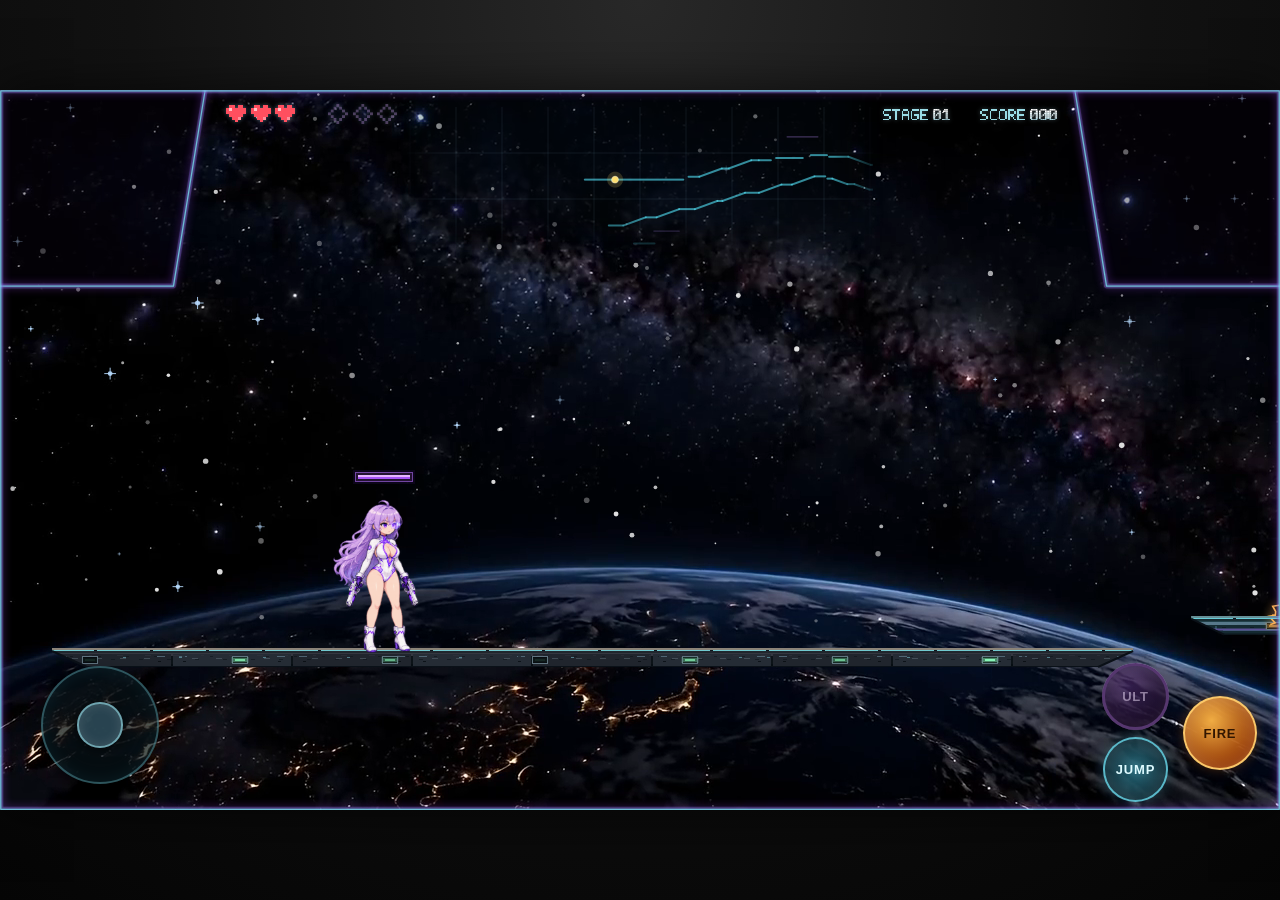
==== index.html @ 7c35099b "작업" ====
<!doctype html>
<html lang="ko">
  <head>
    <meta charset="UTF-8" />
    <meta name="viewport" content="width=device-width, initial-scale=1.0, maximum-scale=1.0, user-scalable=no" />
    <meta name="theme-color" content="#050505" />
    <title>NOVA — Run &amp; Gun Prototype</title>
    <link rel="manifest" href="./manifest.webmanifest?v=20261027-1" />
    <link rel="preload" href="./assets/sound/gun.mp3" as="fetch" crossorigin="anonymous" />
    <link rel="preload" href="./assets/sound/gun_impact.mp3?v=20261019-1" as="fetch" crossorigin="anonymous" />
    <link rel="preload" href="./assets/sound/gun_hit.mp3?v=20261019-1" as="fetch" crossorigin="anonymous" />
    <link rel="preload" href="./assets/sound/heart.mp3" as="fetch" crossorigin="anonymous" />
    <link rel="preload" href="./assets/sound/metal_01.mp3?v=20261021-1" as="fetch" crossorigin="anonymous" />
    <link rel="preload" href="./assets/sound/metal_02.mp3?v=20261021-1" as="fetch" crossorigin="anonymous" />
    <link rel="preload" href="./assets/sound/metal_03.mp3?v=20261021-1" as="fetch" crossorigin="anonymous" />
    <link rel="preload" href="./assets/sound/laser.mp3?v=20260922-2" as="fetch" crossorigin="anonymous" />
    <link rel="preload" href="./assets/sound/monster_die_01.mp3" as="fetch" crossorigin="anonymous" />
    <link rel="preload" href="./assets/sound/monster_die_03.mp3" as="fetch" crossorigin="anonymous" />
    <link rel="preload" href="./assets/sound/monster_die_01_01.mp3" as="fetch" crossorigin="anonymous" />
    <link rel="preload" href="./assets/sound/turret_die_01.mp3" as="fetch" crossorigin="anonymous" />
    <link rel="preload" href="./assets/sound/monster_fire_02.mp3?v=20260923-1" as="fetch" crossorigin="anonymous" />
    <link rel="preload" href="./assets/sound/resurrection.mp3" as="fetch" crossorigin="anonymous" />
    <link rel="preload" href="./assets/sound/shield.mp3" as="fetch" crossorigin="anonymous" />
    <link rel="preload" href="./assets/sound/voice_female_start.mp3" as="fetch" crossorigin="anonymous" />
    <link rel="preload" href="./assets/sound/voice_female_run.mp3" as="fetch" crossorigin="anonymous" />
    <link rel="preload" href="./assets/sound/voice_female_attack_01.mp3" as="fetch" crossorigin="anonymous" />
    <link rel="preload" href="./assets/sound/voice_female_attack_02.mp3" as="fetch" crossorigin="anonymous" />
    <link rel="preload" href="./assets/sound/voice_female_attack_03.mp3" as="fetch" crossorigin="anonymous" />
    <link rel="preload" href="./assets/sound/voice_female_attack_04.mp3" as="fetch" crossorigin="anonymous" />
    <link rel="preload" href="./assets/sound/voice_female_attack_05.mp3" as="fetch" crossorigin="anonymous" />
    <link rel="preload" href="./assets/sound/voice_female_die_01.mp3" as="fetch" crossorigin="anonymous" />
    <link rel="preload" href="./assets/sound/voice_female_die_02.mp3" as="fetch" crossorigin="anonymous" />
    <link rel="preload" href="./assets/sound/voice_female_end.mp3" as="fetch" crossorigin="anonymous" />
    <link rel="preload" href="./assets/sound/voice_female_finishing_01.mp3" as="fetch" crossorigin="anonymous" />
    <link rel="preload" href="./assets/sound/voice_female_finishing_02.mp3" as="fetch" crossorigin="anonymous" />
    <link rel="preload" href="./assets/sound/voice_female_resurrection.mp3" as="fetch" crossorigin="anonymous" />
    <link rel="preload" href="./assets/sound/voice_monster_02.mp3?v=20261021-1" as="fetch" crossorigin="anonymous" />
    <link rel="preload" href="./assets/sound/voice_monster_03.mp3?v=20261021-1" as="fetch" crossorigin="anonymous" />
    <link rel="preload" href="./assets/sound/voice_turret_01.mp3?v=20261021-1" as="fetch" crossorigin="anonymous" />
    <link rel="preload" href="./assets/sound/voice_boss.mp3?v=20261107-1" as="fetch" crossorigin="anonymous" />
    <link rel="preload" href="./assets/music/stage_01.mp3?v=20260924-1" as="audio" />
    <link rel="stylesheet" href="./styles.css?v=20261107-1" />
  </head>
  <body>
    <main class="game-shell" aria-label="NOVA 게임 프로토타입">
      <section class="game-loading" data-game-loading aria-label="모든 게임 리소스 로딩 중">
        <div class="game-loading-grid" aria-hidden="true"></div>
        <div class="game-loading-panel">
          <div
            class="game-loading-track"
            data-game-loading-progress
            role="progressbar"
            aria-label="이미지 영상 음원 로딩 진행률"
            aria-valuemin="0"
            aria-valuemax="100"
            aria-valuenow="0"
          >
            <span class="game-loading-fill"></span>
          </div>
        </div>
      </section>
      <canvas id="game" width="720" height="1280" aria-label="게임 화면"></canvas>

      <section class="test-controls" data-test-controls hidden aria-label="테스트 모드 도구">
        <button
          type="button"
          class="test-jump-path-button"
          data-test-jump-path
          aria-label="가로형 점프길 바로 보기"
        >
          JUMP
        </button>
        <button
          type="button"
          class="test-resolution-button"
          data-test-resolution
          aria-label="현재 해상도 720 곱하기 1280, 해상도 전환"
        >
          RES 720
        </button>
        <button
          type="button"
          class="test-orientation-button"
          data-test-orientation
          aria-label="현재 세로 화면, 가로 화면으로 전환"
        >
          VIEW 세로
        </button>
        <button
          type="button"
          class="test-map-button"
          data-test-map
          aria-label="전체 지도 표시 꺼짐"
          aria-pressed="false"
        >
          MAP
        </button>
        <button
          type="button"
          class="test-portal-button"
          data-test-portal
          aria-label="포털 입구 바로 보기"
        >
          PORTAL
        </button>
        <button
          type="button"
          class="test-boss-button"
          data-test-boss
          aria-label="보스 바로 보기"
        >
          BOSS
        </button>
        <button type="button" class="test-boss-attack-button beam"
          data-test-boss-attack="beam" aria-label="보스 직선 레이저 공격 실행" hidden>B·BEAM</button>
        <button type="button" class="test-boss-attack-button fan"
          data-test-boss-attack="fan" aria-label="보스 3방향 구형 레이저 공격 실행" hidden>B·ORB</button>
        <button type="button" class="test-boss-attack-button dash"
          data-test-boss-attack="dash" aria-label="보스 돌진 공격 실행" hidden>B·DASH</button>
        <button type="button" class="test-boss-attack-button jump-slam"
          data-test-boss-attack="jump-slam" aria-label="보스 점프 강타 공격 실행" hidden>B·JUMP</button>
        <button
          type="button"
          class="test-loading-button"
          data-test-loading
          aria-label="로딩 화면 미리보기"
        >
          LOADING
        </button>
        <button
          type="button"
          class="test-music-button"
          data-test-music
          aria-label="배경음악 재생 중, 누르면 일시정지"
          aria-pressed="false"
        >
          BGM Ⅱ
        </button>
        <button
          type="button"
          class="test-invincibility-button"
          data-test-invincibility
          aria-label="무적 모드 꺼짐"
          aria-pressed="false"
        >
          GOD
        </button>
        <button
          type="button"
          class="test-ultimate-button"
          data-test-ultimate
          aria-label="필살기 즉시 발동"
        >
          ULT NOW
        </button>
        <button
          type="button"
          class="test-area-button player-area"
          data-test-player-area
          aria-label="주인공 영역 표시 꺼짐"
          aria-pressed="false"
        >
          P AREA
        </button>
        <button
          type="button"
          class="test-area-button monster-area"
          data-test-monster-area
          aria-label="몬스터·포탑 영역 표시 꺼짐"
          aria-pressed="false"
        >
          M AREA
        </button>
        <button
          type="button"
          class="test-monster-spawn-button monster1"
          data-test-spawn-monster1
          aria-label="몹1 한 마리 생성"
        >
          M1
        </button>
        <button
          type="button"
          class="test-monster-spawn-button monster2"
          data-test-spawn-monster2
          aria-label="몹2 한 마리 생성"
        >
          M2
        </button>
        <button
          type="button"
          class="test-monster-spawn-button monster3"
          data-test-spawn-monster3
          aria-label="몹3 한 마리 생성"
        >
          M3
        </button>
        <button
          type="button"
          class="test-monster-spawn-button monster4"
          data-test-spawn-monster4
          aria-label="몹4 한 마리 생성"
        >
          M4
        </button>
        <button
          type="button"
          class="test-monster-spawn-button monster5"
          data-test-spawn-monster5
          aria-label="몹5 한 마리 생성"
        >
          M5
        </button>
        <button
          type="button"
          class="test-monster-spawn-button turret"
          data-test-spawn-turret
          aria-label="포탑 한 기 생성"
        >
          T
        </button>
      </section>

      <section class="touch-controls" aria-label="터치 조작 버튼">
        <div class="move-controls" data-movement-zone>
          <button
            type="button"
            class="movement-joystick"
            data-movement-joystick
            aria-label="이동, 위쪽 사격 조준, 앉기 조이스틱"
          >
            <span class="joystick-knob" aria-hidden="true"></span>
          </button>
        </div>
        <div class="action-controls">
          <button class="control-button action fire" data-control="fire" aria-label="사격">FIRE</button>
          <button
            type="button"
            class="control-button action ultimate"
            data-control="ultimate"
            data-ultimate-control
            data-charges="0"
            aria-label="필살기, 충전 0개"
            aria-disabled="true"
          >ULT</button>
          <button
            type="button"
            class="control-button action jump"
            data-control="jump"
            aria-label="점프"
          >JUMP</button>
        </div>
      </section>
    </main>

    <script src="./js/config.js?v=20261109-7"></script>
    <script src="./js/assets.js?v=20261109-1"></script>
    <script src="./js/state.js?v=20261107-1"></script>
    <script src="./js/world.js?v=20261109-6"></script>
    <script src="./js/combat.js?v=20261107-3"></script>
    <script src="./js/player.js?v=20261106-1"></script>
    <script src="./js/enemies.js?v=20261109-6"></script>
    <script src="./js/renderer.js?v=20261109-3"></script>
    <script src="./js/input.js?v=20261107-1"></script>
    <script src="./js/main.js?v=20261107-1"></script>
  </body>
</html>
---- styles.css ----
:root {
  color-scheme: dark;
  font-family: Impact, Haettenschweiler, "Arial Narrow Bold", sans-serif;
  background: #111;
  touch-action: none;
  user-select: none;
  -webkit-user-select: none;
}

* {
  box-sizing: border-box;
  user-select: none;
  -webkit-user-select: none;
  -webkit-user-drag: none;
  -webkit-touch-callout: none;
}

html,
body {
  width: 100%;
  height: 100dvh;
  margin: 0;
  overflow: hidden;
  background:
    radial-gradient(circle at 50% 0%, #282828 0%, #111 46%, #050505 100%);
}

body {
  display: grid;
  place-items: center;
}

button {
  font: inherit;
}

.game-shell {
  --game-safe-bottom: env(safe-area-inset-bottom, 0px);

  position: relative;
  width: min(100vw, calc(100dvh * 9 / 16));
  height: min(100dvh, calc(100vw * 16 / 9));
  overflow: hidden;
  background: #000;
  box-shadow: 0 0 48px rgb(0 0 0 / 65%);
}

@media (orientation: landscape) {
  .game-shell {
    width: min(100vw, calc(100dvh * 16 / 9));
    height: min(100dvh, calc(100vw * 9 / 16));
  }
}

.game-shell.mobile-landscape {
  position: fixed;
  top: 50%;
  left: 50%;
  width: min(100vw, calc(100dvh * 16 / 9));
  height: min(100dvh, calc(100vw * 9 / 16));
  transform: translate(-50%, -50%);
}

.game-shell.mobile-landscape.mobile-landscape-portrait {
  --game-safe-bottom: env(safe-area-inset-left, 0px);

  width: var(--mobile-game-width, min(100dvh, calc(100vw * 16 / 9)));
  height: var(--mobile-game-height, min(100vw, calc(100dvh * 9 / 16)));
  transform: translate(-50%, -50%) rotate(90deg);
  transform-origin: center;
}

.game-shell[data-test-layout="portrait"] {
  width: min(100vw, calc(100dvh * 9 / 16));
  height: min(100dvh, calc(100vw * 16 / 9));
}

.game-shell[data-test-layout="landscape"] {
  width: min(100vw, calc(100dvh * 16 / 9));
  height: min(100dvh, calc(100vw * 9 / 16));
}

.game-loading {
  position: absolute;
  z-index: 12;
  inset: 0;
  display: grid;
  place-items: center;
  overflow: hidden;
  color: #eaffff;
  background:
    radial-gradient(circle at 50% 48%, rgb(116 26 163 / 38%) 0%, transparent 42%),
    linear-gradient(180deg, #090213 0%, #02050c 52%, #05010c 100%);
  opacity: 1;
  visibility: visible;
  pointer-events: auto;
  transition: opacity 240ms ease, visibility 0s linear 240ms;
}

.game-loading::before {
  position: absolute;
  inset: 0;
  z-index: 2;
  background:
    repeating-linear-gradient(
      180deg,
      rgb(150 247 255 / 5%) 0,
      rgb(150 247 255 / 5%) 1px,
      transparent 1px,
      transparent 4px
    );
  content: "";
  pointer-events: none;
}

.game-loading::after {
  position: absolute;
  z-index: 1;
  top: -20%;
  right: 0;
  left: 0;
  height: 16%;
  background: linear-gradient(180deg, transparent, rgb(94 240 255 / 8%), transparent);
  content: "";
  pointer-events: none;
  animation: game-loading-scan 3.2s steps(18, end) infinite;
}

.game-loading.complete {
  opacity: 0;
  visibility: hidden;
  pointer-events: none;
}

.game-loading-grid {
  position: absolute;
  inset: 0;
  z-index: 0;
  background-image:
    linear-gradient(rgb(102 229 255 / 6%) 1px, transparent 1px),
    linear-gradient(90deg, rgb(102 229 255 / 6%) 1px, transparent 1px),
    linear-gradient(rgb(219 78 255 / 4%) 2px, transparent 2px),
    linear-gradient(90deg, rgb(219 78 255 / 4%) 2px, transparent 2px);
  background-position: center;
  background-size: 24px 24px, 24px 24px, 96px 96px, 96px 96px;
  mask-image: radial-gradient(circle at center, #000 8%, transparent 78%);
}

.game-loading-panel {
  position: relative;
  z-index: 3;
  width: min(72%, 480px);
  min-width: 220px;
}

.game-loading-track {
  --loading-progress: 0%;

  position: relative;
  height: clamp(18px, 3.8vw, 24px);
  overflow: hidden;
  border: 2px solid #66eaf7;
  background:
    repeating-linear-gradient(90deg, #060915 0 13px, #0d1020 13px 16px);
  box-shadow:
    0 0 10px rgb(77 234 255 / 38%),
    inset 0 0 10px #000;
}

.game-loading-track::after {
  position: absolute;
  inset: 3px;
  z-index: 2;
  border: 1px solid rgb(255 255 255 / 12%);
  content: "";
  pointer-events: none;
}

.game-loading-fill {
  position: relative;
  display: block;
  width: var(--loading-progress);
  height: 100%;
  background:
    repeating-linear-gradient(
      90deg,
      #bd43f2 0 11px,
      #e56bff 11px 13px,
      transparent 13px 16px
    ),
    linear-gradient(90deg, #7a20b8 0%, #dc52ff 58%, #6ff5ff 100%);
  box-shadow:
    0 0 14px #ce4fff,
    0 0 22px rgb(74 235 255 / 55%),
    inset 0 0 5px #fff;
  transition: width 120ms steps(10, end);
}

.game-loading-fill::after {
  position: absolute;
  top: 0;
  right: 0;
  width: 7px;
  height: 100%;
  background: #efffff;
  box-shadow: 0 0 9px #fff, 0 0 16px #7af6ff;
  content: "";
}

@keyframes game-loading-scan {
  from { transform: translateY(0); }
  to { transform: translateY(750%); }
}

@media (prefers-reduced-motion: reduce) {
  .game-loading::after {
    animation: none;
  }
}

#game {
  display: block;
  width: 100%;
  height: 100%;
  background: #000;
  image-rendering: auto;
}

.test-controls {
  position: absolute;
  z-index: 4;
  bottom: max(8px, var(--game-safe-bottom));
  left: 50%;
  display: flex;
  flex-wrap: wrap;
  width: max-content;
  max-width: 92%;
  align-items: center;
  justify-content: center;
  gap: 6px;
  transform: translateX(-50%);
  pointer-events: none;
}

.test-controls[hidden] {
  display: none;
}

.test-jump-path-button,
.test-resolution-button,
.test-orientation-button,
.test-map-button,
.test-portal-button,
.test-boss-button,
.test-boss-attack-button,
.test-loading-button,
.test-music-button,
.test-invincibility-button,
.test-ultimate-button,
.test-area-button,
.test-monster-spawn-button {
  display: grid;
  width: auto;
  min-width: 54px;
  height: clamp(30px, 7vw, 34px);
  padding: 0 8px;
  place-items: center;
  color: #d9fbff;
  font-family: Arial, sans-serif;
  font-size: clamp(9px, 2.3vw, 11px);
  font-weight: 900;
  letter-spacing: 0.1em;
  text-shadow: 1px 1px 0 #071116;
  border: 2px solid rgb(110 231 246 / 74%);
  border-radius: 0;
  outline: none;
  background: transparent;
  box-shadow: none;
  clip-path: polygon(
    4px 0,
    calc(100% - 4px) 0,
    100% 4px,
    100% calc(100% - 4px),
    calc(100% - 4px) 100%,
    4px 100%,
    0 calc(100% - 4px),
    0 4px
  );
  pointer-events: auto;
  touch-action: manipulation;
  -webkit-tap-highlight-color: transparent;
}

.test-jump-path-button:active,
.test-resolution-button:active,
.test-orientation-button:active,
.test-map-button:active,
.test-portal-button:active,
.test-boss-button:active,
.test-boss-attack-button:active,
.test-loading-button:active,
.test-music-button:active,
.test-invincibility-button:active,
.test-ultimate-button:active,
.test-area-button:active,
.test-monster-spawn-button:active {
  transform: translate(2px, 2px);
  border-color: #9af5ff;
  background: rgb(89 225 240 / 10%);
  filter: brightness(1.28);
}

.test-resolution-button {
  min-width: 66px;
  color: #e8ddff;
  border-color: rgb(180 151 255 / 76%);
}

.test-orientation-button {
  min-width: 72px;
  color: #fff1b8;
  border-color: rgb(255 205 91 / 78%);
}

.test-map-button[aria-pressed="true"] {
  color: #fff1b8;
  border-color: rgb(255 205 91 / 88%);
  background: rgb(255 205 91 / 16%);
}

.test-portal-button {
  min-width: 66px;
  color: #f2d7ff;
  border-color: rgb(201 130 255 / 86%);
  background: rgb(131 54 188 / 14%);
}

.test-boss-button {
  min-width: 62px;
  color: #ffd5e6;
  border-color: rgb(255 88 143 / 86%);
  background: rgb(169 34 87 / 16%);
}

.test-boss-attack-button {
  min-width: 66px;
  color: #f4ddff;
  border-color: rgb(210 135 255 / 88%);
  background: rgb(115 40 170 / 18%);
}

.test-boss-attack-button[hidden] {
  display: none;
}

.test-loading-button {
  min-width: 76px;
  color: #d8faff;
  border-color: rgb(125 225 241 / 84%);
  background: rgb(63 156 177 / 14%);
}

.test-music-button {
  min-width: 60px;
  color: #b8fff3;
  border-color: rgb(92 230 204 / 78%);
}

.test-music-button[aria-pressed="true"] {
  color: #8a9298;
  border-color: rgb(115 123 129 / 54%);
  background: rgb(13 18 22 / 32%);
}

.test-invincibility-button {
  color: #737b81;
  border-color: rgb(115 123 129 / 48%);
  background: rgb(13 18 22 / 32%);
}

.test-invincibility-button[aria-pressed="true"] {
  color: #f5dcff;
  border-color: rgb(211 130 255 / 90%);
  background: rgb(168 77 227 / 22%);
}

.test-ultimate-button {
  min-width: 72px;
  color: #f2d7ff;
  border-color: rgb(210 116 255 / 88%);
  background: rgb(127 48 181 / 18%);
}

.test-area-button {
  min-width: 58px;
  padding-inline: 6px;
}

.test-area-button.player-area {
  color: #c9ffd8;
  border-color: rgb(105 255 145 / 76%);
}

.test-area-button.monster-area {
  color: #ffd5dc;
  border-color: rgb(255 104 111 / 76%);
}

.test-monster-spawn-button {
  min-width: 42px;
  padding-inline: 6px;
}

.test-monster-spawn-button.monster1 {
  color: #caff9f;
  border-color: rgb(112 238 67 / 76%);
}

.test-monster-spawn-button.monster2 {
  color: #ffb0f2;
  border-color: rgb(222 80 210 / 78%);
}

.test-monster-spawn-button.monster3 {
  color: #ffd2a1;
  border-color: rgb(255 157 84 / 78%);
}

.test-monster-spawn-button.monster4 {
  color: #ffb18f;
  border-color: rgb(255 102 67 / 82%);
}

.test-monster-spawn-button.monster5 {
  color: #a9eaff;
  border-color: rgb(69 190 255 / 84%);
}

.test-monster-spawn-button.turret {
  color: #e7c6ff;
  border-color: rgb(190 116 238 / 82%);
}

.test-area-button[aria-pressed="false"] {
  color: #737b81;
  border-color: rgb(115 123 129 / 48%);
  background: rgb(13 18 22 / 32%);
  opacity: 0.72;
}

.touch-controls {
  position: absolute;
  inset: auto 0 0;
  display: flex;
  align-items: flex-end;
  justify-content: space-between;
  padding: 0 1.8% max(8px, var(--game-safe-bottom));
  pointer-events: none;
  touch-action: none;
}

.move-controls {
  display: grid;
  width: clamp(124px, 31vw, 154px);
  height: clamp(124px, 31vw, 154px);
  place-items: center;
  pointer-events: auto;
  touch-action: none;
}

.action-controls {
  display: grid;
  width: clamp(116px, 31.5vw, 154px);
  height: clamp(106px, 28vw, 138px);
  grid-template-columns: 1fr auto;
  grid-template-rows: 1fr 1fr;
  column-gap: clamp(7px, 2vw, 14px);
  row-gap: clamp(4px, 1.2vw, 8px);
  align-items: center;
}

.movement-joystick {
  position: relative;
  width: clamp(92px, 24vw, 118px);
  height: clamp(92px, 24vw, 118px);
  padding: 0;
  border: 2px solid rgb(123 221 235 / 34%);
  border-radius: 50%;
  outline: none;
  background: rgb(7 18 24 / 72%);
  box-shadow:
    inset 0 0 18px rgb(76 220 239 / 8%),
    0 6px 18px rgb(0 0 0 / 32%);
  pointer-events: none;
  touch-action: none;
  -webkit-tap-highlight-color: transparent;
}

.joystick-knob {
  position: absolute;
  z-index: 2;
  top: 30%;
  left: 30%;
  width: 40%;
  height: 40%;
  border: 2px solid rgb(166 241 249 / 56%);
  border-radius: 50%;
  background: rgb(43 72 84 / 94%);
  box-shadow:
    inset 0 0 12px rgb(255 255 255 / 12%),
    0 3px 12px rgb(0 0 0 / 55%);
  transition: transform 120ms ease-out;
  pointer-events: none;
  will-change: transform;
}

.movement-joystick.active {
  border-color: rgb(126 236 248 / 62%);
  filter: brightness(1.12);
}

.movement-joystick.active .joystick-knob {
  transition: none;
}

.control-button {
  display: grid;
  width: clamp(54px, 15vw, 78px);
  height: clamp(54px, 15vw, 78px);
  padding: 0;
  place-items: center;
  color: rgb(255 255 255 / 78%);
  border: 2px solid rgb(255 255 255 / 24%);
  border-radius: 50%;
  outline: none;
  background: rgb(15 15 15 / 68%);
  box-shadow: inset 0 0 20px rgb(255 255 255 / 6%);
  pointer-events: auto;
  touch-action: none;
  -webkit-tap-highlight-color: transparent;
}

.control-button.action {
  width: clamp(54px, 15vw, 74px);
  height: clamp(54px, 15vw, 74px);
  font-family: Arial, sans-serif;
  font-size: clamp(9px, 2.5vw, 13px);
  font-weight: 900;
  letter-spacing: 0.06em;
}

.control-button.fire {
  grid-column: 2;
  grid-row: 1 / 3;
  align-self: center;
  justify-self: end;
  color: #321600;
  border-color: rgb(255 207 111 / 94%);
  background:
    radial-gradient(circle at 38% 32%, rgb(255 183 70 / 94%), rgb(162 62 4 / 92%) 72%);
  box-shadow:
    inset 0 0 16px rgb(255 247 209 / 22%),
    0 0 12px rgb(255 130 24 / 26%);
}

.control-button.ultimate {
  --ultimate-progress: 0%;
  grid-column: 1;
  grid-row: 1;
  align-self: end;
  justify-self: start;
  position: relative;
  isolation: isolate;
  width: clamp(48px, 13vw, 65px);
  height: clamp(48px, 13vw, 65px);
  color: rgb(226 210 237 / 56%);
  border-color: transparent;
  background:
    radial-gradient(circle at 38% 32%, rgb(105 57 137 / 48%), rgb(31 15 43 / 84%) 72%);
  box-shadow:
    inset 0 0 14px rgb(235 209 255 / 8%),
    0 0 0 rgb(211 130 255 / 0%);
}

.control-button.ultimate::before {
  content: "";
  position: absolute;
  inset: -3px;
  border-radius: 50%;
  padding: 3px;
  background: conic-gradient(
    from -90deg,
    #fff4ff 0%,
    #c9a7ff var(--ultimate-progress),
    #56376f var(--ultimate-progress),
    #56376f 100%
  );
  filter:
    drop-shadow(0 0 2px rgb(245 193 255 / 82%))
    drop-shadow(0 0 6px rgb(185 49 255 / 68%));
  pointer-events: none;
  -webkit-mask:
    linear-gradient(#000 0 0) content-box,
    linear-gradient(#000 0 0);
  -webkit-mask-composite: xor;
  mask:
    linear-gradient(#000 0 0) content-box,
    linear-gradient(#000 0 0);
  mask-composite: exclude;
}

.control-button.ultimate.ready {
  color: #f5dcff;
  border-color: transparent;
  background:
    radial-gradient(circle, rgb(168 77 227 / 72%), rgb(55 19 78 / 86%) 72%);
  box-shadow:
    inset 0 0 20px rgb(242 211 255 / 20%),
    0 0 22px rgb(190 88 255 / 52%);
}

.control-button.ultimate.ready::before {
  background: conic-gradient(
    from -90deg,
    #fffaff 0%,
    #e7b6ff 34%,
    #c9a7ff 70%,
    #fff4ff 100%
  );
  filter:
    drop-shadow(0 0 4px rgb(246 211 255 / 100%))
    drop-shadow(0 0 10px rgb(202 91 255 / 92%));
}

.control-button.jump {
  grid-column: 1;
  grid-row: 2;
  align-self: start;
  justify-self: start;
  width: clamp(48px, 13vw, 65px);
  height: clamp(48px, 13vw, 65px);
  color: #dffbff;
  border-color: rgb(112 224 243 / 78%);
  background:
    radial-gradient(circle, rgb(61 167 190 / 62%), rgb(12 43 54 / 84%) 72%);
  box-shadow:
    inset 0 0 18px rgb(199 250 255 / 16%),
    0 0 14px rgb(64 207 232 / 22%);
}

.control-button.active,
.control-button:active {
  transform: scale(0.92);
  filter: brightness(1.35);
}
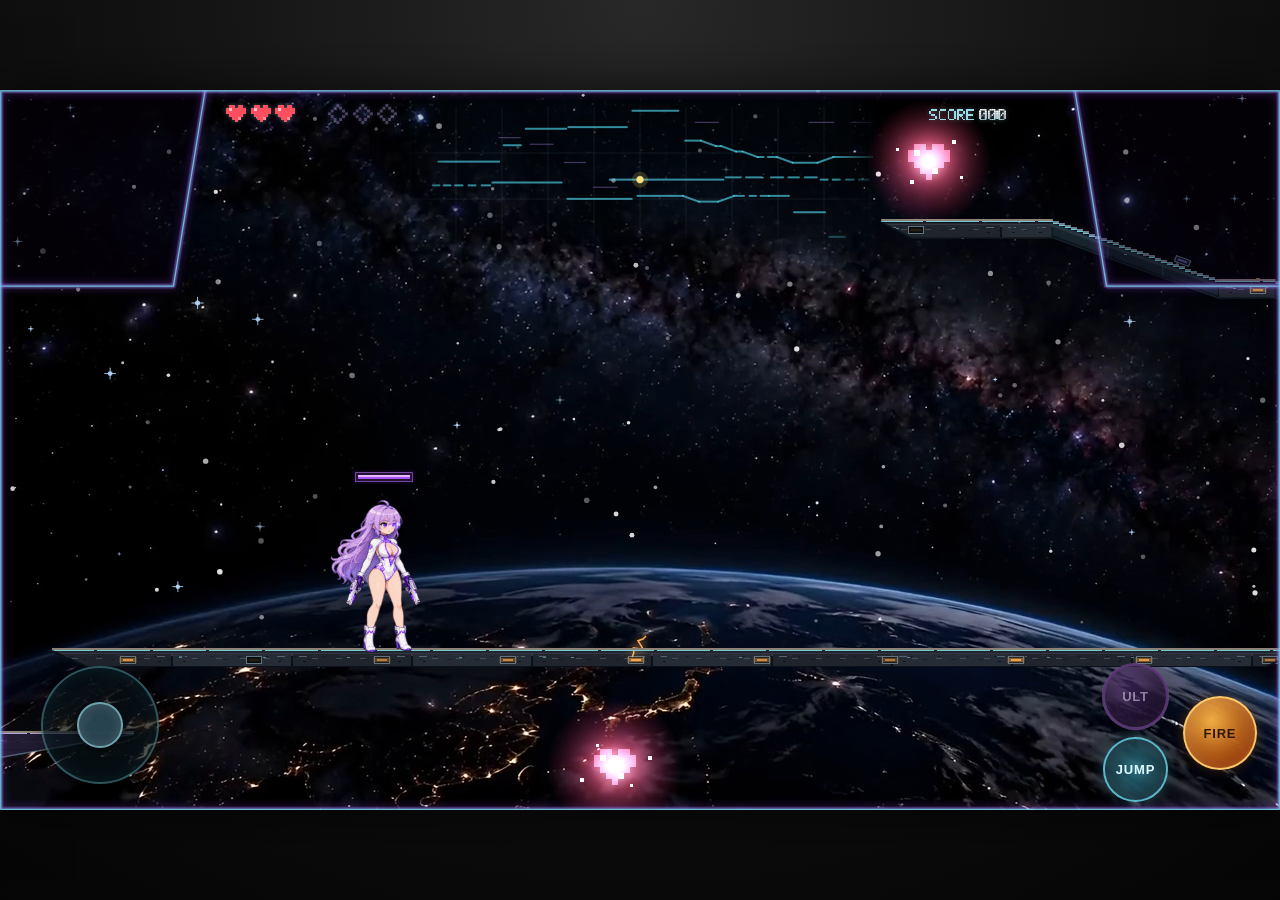
==== commit c70eb8a0: "작업" ====
--- a/index.html
+++ b/index.html
@@ -38,8 +38,9 @@
     <link rel="preload" href="./assets/sound/voice_monster_03.mp3?v=20261021-1" as="fetch" crossorigin="anonymous" />
     <link rel="preload" href="./assets/sound/voice_turret_01.mp3?v=20261021-1" as="fetch" crossorigin="anonymous" />
     <link rel="preload" href="./assets/sound/voice_boss.mp3?v=20261107-1" as="fetch" crossorigin="anonymous" />
-    <link rel="preload" href="./assets/music/stage_01.mp3?v=20260924-1" as="audio" />
-    <link rel="stylesheet" href="./styles.css?v=20261107-1" />
+    <link rel="preload" href="./assets/music/stage.mp3?v=20261109-1" as="audio" />
+    <link rel="preload" href="./assets/music/boss.mp3?v=20261109-1" as="audio" />
+    <link rel="stylesheet" href="./styles.css?v=20261109-1" />
   </head>
   <body>
     <main class="game-shell" aria-label="NOVA 게임 프로토타입">
@@ -115,10 +116,12 @@
           data-test-boss-attack="beam" aria-label="보스 직선 레이저 공격 실행" hidden>B·BEAM</button>
         <button type="button" class="test-boss-attack-button fan"
           data-test-boss-attack="fan" aria-label="보스 3방향 구형 레이저 공격 실행" hidden>B·ORB</button>
-        <button type="button" class="test-boss-attack-button dash"
-          data-test-boss-attack="dash" aria-label="보스 돌진 공격 실행" hidden>B·DASH</button>
+        <button type="button" class="test-boss-attack-button swipe"
+          data-test-boss-attack="swipe" aria-label="보스 손 휘두르기 공격 실행" hidden>B·SWIPE</button>
         <button type="button" class="test-boss-attack-button jump-slam"
           data-test-boss-attack="jump-slam" aria-label="보스 점프 강타 공격 실행" hidden>B·JUMP</button>
+        <button type="button" class="test-boss-death-button"
+          data-test-boss-death aria-label="보스 즉시 사망 효과 실행" hidden>B·KILL</button>
         <button
           type="button"
           class="test-loading-button"
@@ -253,15 +256,15 @@
       </section>
     </main>
 
-    <script src="./js/config.js?v=20261109-7"></script>
-    <script src="./js/assets.js?v=20261109-1"></script>
+    <script src="./js/config.js?v=20261109-12"></script>
+    <script src="./js/assets.js?v=20261109-4"></script>
     <script src="./js/state.js?v=20261107-1"></script>
-    <script src="./js/world.js?v=20261109-6"></script>
-    <script src="./js/combat.js?v=20261107-3"></script>
+    <script src="./js/world.js?v=20261109-12"></script>
+    <script src="./js/combat.js?v=20261109-4"></script>
     <script src="./js/player.js?v=20261106-1"></script>
-    <script src="./js/enemies.js?v=20261109-6"></script>
-    <script src="./js/renderer.js?v=20261109-3"></script>
-    <script src="./js/input.js?v=20261107-1"></script>
+    <script src="./js/enemies.js?v=20261109-10"></script>
+    <script src="./js/renderer.js?v=20261109-9"></script>
+    <script src="./js/input.js?v=20261109-1"></script>
     <script src="./js/main.js?v=20261107-1"></script>
   </body>
 </html>
--- a/styles.css
+++ b/styles.css
@@ -253,6 +253,7 @@
 .test-portal-button,
 .test-boss-button,
 .test-boss-attack-button,
+.test-boss-death-button,
 .test-loading-button,
 .test-music-button,
 .test-invincibility-button,
@@ -298,6 +299,7 @@
 .test-portal-button:active,
 .test-boss-button:active,
 .test-boss-attack-button:active,
+.test-boss-death-button:active,
 .test-loading-button:active,
 .test-music-button:active,
 .test-invincibility-button:active,
@@ -349,7 +351,15 @@
   background: rgb(115 40 170 / 18%);
 }
 
-.test-boss-attack-button[hidden] {
+.test-boss-death-button {
+  min-width: 66px;
+  color: #ffd8d8;
+  border-color: rgb(255 76 92 / 92%);
+  background: rgb(173 24 49 / 22%);
+}
+
+.test-boss-attack-button[hidden],
+.test-boss-death-button[hidden] {
   display: none;
 }
 
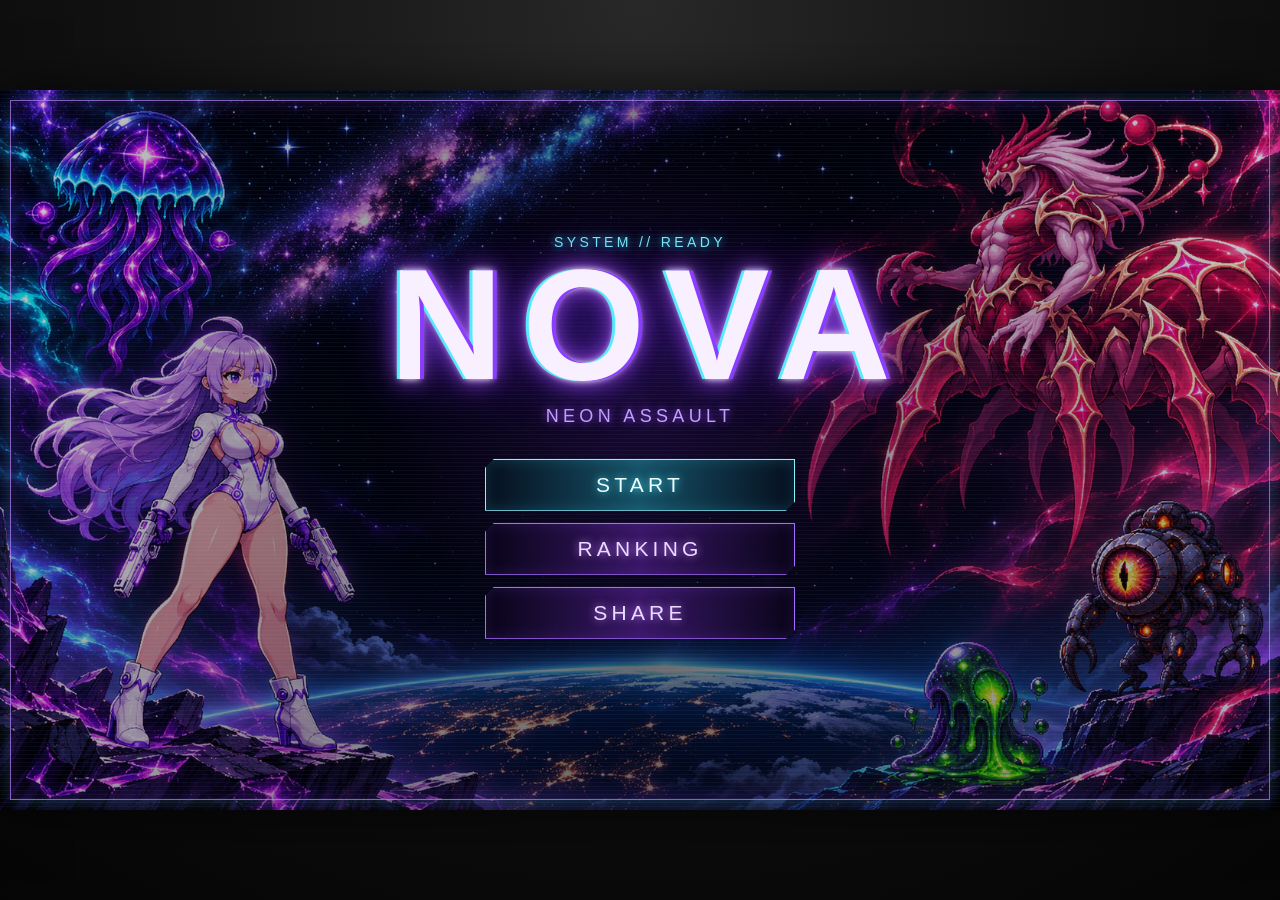
==== commit 15ae1f7f: "작업" ====
--- a/index.html
+++ b/index.html
@@ -40,7 +40,8 @@
     <link rel="preload" href="./assets/sound/voice_boss.mp3?v=20261107-1" as="fetch" crossorigin="anonymous" />
     <link rel="preload" href="./assets/music/stage.mp3?v=20261109-1" as="audio" />
     <link rel="preload" href="./assets/music/boss.mp3?v=20261109-1" as="audio" />
-    <link rel="stylesheet" href="./styles.css?v=20261109-1" />
+    <link rel="preload" href="./assets/images/ui/nova-title-screen-v1.webp?v=20261113-1" as="image" />
+    <link rel="stylesheet" href="./styles.css?v=20261113-2" />
   </head>
   <body>
     <main class="game-shell" aria-label="NOVA 게임 프로토타입">
@@ -62,6 +63,31 @@
       </section>
       <canvas id="game" width="720" height="1280" aria-label="게임 화면"></canvas>
 
+      <section class="start-screen" data-start-screen aria-label="NOVA 메인 화면">
+        <div class="start-screen-grid" aria-hidden="true"></div>
+        <section class="start-screen-main" data-start-main aria-labelledby="start-screen-title">
+          <p class="start-screen-signal">SYSTEM // READY</p>
+          <h1 id="start-screen-title" class="start-screen-title">NOVA</h1>
+          <p class="start-screen-subtitle">NEON ASSAULT</p>
+          <div class="start-screen-actions" aria-label="메인 메뉴">
+            <button class="start-screen-button primary" data-start-game type="button">START</button>
+            <button class="start-screen-button" data-start-ranking type="button">RANKING</button>
+            <button class="start-screen-button" data-start-share type="button">SHARE</button>
+          </div>
+          <p class="start-screen-status" data-start-share-status aria-live="polite"></p>
+        </section>
+        <section
+          class="start-ranking-view"
+          data-start-ranking-view
+          aria-label="Top 100 ranking"
+          hidden
+        >
+          <h2 class="start-ranking-title">TOP 100</h2>
+          <ol class="leaderboard-list start-ranking-list" data-start-leaderboard-list></ol>
+          <button class="start-screen-button back" data-start-ranking-back type="button">BACK</button>
+        </section>
+      </section>
+
       <section class="test-controls" data-test-controls hidden aria-label="테스트 모드 도구">
         <button
           type="button"
@@ -216,12 +242,74 @@
         </button>
         <button
           type="button"
+          class="test-monster-spawn-button monster6"
+          data-test-spawn-monster6
+          aria-label="몹6 한 마리 생성"
+        >
+          M6
+        </button>
+        <button
+          type="button"
+          class="test-monster-spawn-button monster7"
+          data-test-spawn-monster7
+          aria-label="몹7 한 마리 생성"
+        >
+          M7
+        </button>
+        <button
+          type="button"
+          class="test-monster-spawn-button monster8"
+          data-test-spawn-monster8
+          aria-label="몹8 한 마리 생성"
+        >
+          M8
+        </button>
+        <button
+          type="button"
           class="test-monster-spawn-button turret"
           data-test-spawn-turret
           aria-label="포탑 한 기 생성"
         >
           T
         </button>
+      </section>
+
+      <section class="game-over-panel" data-game-over-panel hidden aria-hidden="true">
+        <div class="game-over-grid" aria-hidden="true"></div>
+        <div class="game-over-layout">
+          <section class="game-over-registration" aria-labelledby="game-over-title">
+            <h1 id="game-over-title" class="game-over-title">GAME OVER</h1>
+            <p class="game-over-score-label">FINAL SCORE</p>
+            <output class="game-over-score" data-game-over-score>000000</output>
+            <form class="game-over-form" data-game-over-form>
+              <label class="game-over-name-label" for="game-over-name">ENTER NAME</label>
+              <input
+                id="game-over-name"
+                class="game-over-name-input"
+                data-game-over-name
+                name="player-name"
+                type="text"
+                inputmode="text"
+                maxlength="12"
+                autocomplete="nickname"
+                autocapitalize="characters"
+                spellcheck="false"
+                required
+              />
+              <button class="game-over-register-button" data-game-over-register type="submit">
+                REGISTER
+              </button>
+            </form>
+            <p class="game-over-result" data-game-over-result aria-live="polite"></p>
+            <button class="game-over-restart-button" data-game-over-restart type="button">
+              RESTART
+            </button>
+          </section>
+          <section class="leaderboard-panel" aria-label="Top 100 leaderboard">
+            <h2 class="leaderboard-title">TOP 100</h2>
+            <ol class="leaderboard-list" data-leaderboard-list></ol>
+          </section>
+        </div>
       </section>
 
       <section class="touch-controls" aria-label="터치 조작 버튼">
@@ -256,15 +344,17 @@
       </section>
     </main>
 
-    <script src="./js/config.js?v=20261109-12"></script>
-    <script src="./js/assets.js?v=20261109-4"></script>
+    <script src="./js/config.js?v=20261111-2"></script>
+    <script src="./js/assets.js?v=20261113-2"></script>
     <script src="./js/state.js?v=20261107-1"></script>
-    <script src="./js/world.js?v=20261109-12"></script>
-    <script src="./js/combat.js?v=20261109-4"></script>
+    <script src="./js/leaderboard.js?v=20261113-1"></script>
+    <script src="./js/menu.js?v=20261113-1"></script>
+    <script src="./js/world.js?v=20261111-2"></script>
+    <script src="./js/combat.js?v=20261111-1"></script>
     <script src="./js/player.js?v=20261106-1"></script>
-    <script src="./js/enemies.js?v=20261109-10"></script>
-    <script src="./js/renderer.js?v=20261109-9"></script>
-    <script src="./js/input.js?v=20261109-1"></script>
-    <script src="./js/main.js?v=20261107-1"></script>
+    <script src="./js/enemies.js?v=20261111-1"></script>
+    <script src="./js/renderer.js?v=20261111-2"></script>
+    <script src="./js/input.js?v=20261113-1"></script>
+    <script src="./js/main.js?v=20261113-1"></script>
   </body>
 </html>
--- a/styles.css
+++ b/styles.css
@@ -446,6 +446,21 @@
   border-color: rgb(69 190 255 / 84%);
 }
 
+.test-monster-spawn-button.monster6 {
+  color: #ffe381;
+  border-color: rgb(255 190 50 / 86%);
+}
+
+.test-monster-spawn-button.monster7 {
+  color: #9efff2;
+  border-color: rgb(36 235 220 / 86%);
+}
+
+.test-monster-spawn-button.monster8 {
+  color: #ff8795;
+  border-color: rgb(255 65 87 / 86%);
+}
+
 .test-monster-spawn-button.turret {
   color: #e7c6ff;
   border-color: rgb(190 116 238 / 82%);
@@ -456,6 +471,537 @@
   border-color: rgb(115 123 129 / 48%);
   background: rgb(13 18 22 / 32%);
   opacity: 0.72;
+}
+
+.start-screen {
+  position: absolute;
+  inset: 0;
+  z-index: 11;
+  display: grid;
+  place-items: center;
+  overflow: hidden;
+  color: #f4f0ff;
+  background:
+    radial-gradient(circle at 50% 43%, rgb(128 43 223 / 18%) 0%, transparent 34%),
+    linear-gradient(
+      90deg,
+      rgb(2 2 11 / 12%) 0%,
+      rgb(3 2 14 / 34%) 32%,
+      rgb(3 2 14 / 48%) 50%,
+      rgb(3 2 14 / 32%) 67%,
+      rgb(2 2 11 / 10%) 100%
+    ),
+    linear-gradient(180deg, rgb(1 2 10 / 8%), rgb(5 1 15 / 25%)),
+    url("./assets/images/ui/nova-title-screen-v1.webp?v=20261113-1") center / cover no-repeat;
+  font-family: Impact, Haettenschweiler, "Arial Narrow Bold", sans-serif;
+  touch-action: manipulation;
+}
+
+.start-screen[hidden] {
+  display: none;
+}
+
+.start-screen::before {
+  position: absolute;
+  inset: clamp(6px, 0.8vw, 12px);
+  border: 1px solid rgb(187 135 255 / 70%);
+  box-shadow:
+    inset 0 0 22px rgb(111 52 221 / 26%),
+    0 0 16px rgb(97 215 255 / 22%);
+  content: "";
+  pointer-events: none;
+}
+
+.start-screen::after {
+  position: absolute;
+  inset: 0;
+  background: repeating-linear-gradient(
+    180deg,
+    rgb(185 237 255 / 4%) 0,
+    rgb(185 237 255 / 4%) 1px,
+    transparent 1px,
+    transparent 4px
+  );
+  content: "";
+  pointer-events: none;
+}
+
+.start-screen-grid {
+  position: absolute;
+  inset: 43% -18% -34%;
+  background-image:
+    linear-gradient(rgb(103 229 255 / 16%) 1px, transparent 1px),
+    linear-gradient(90deg, rgb(174 105 255 / 15%) 1px, transparent 1px);
+  background-size: clamp(24px, 4vw, 52px) clamp(18px, 3vw, 38px);
+  mask-image: linear-gradient(transparent, #000 24%, #000 82%, transparent);
+  transform: perspective(330px) rotateX(57deg) scale(1.35);
+  transform-origin: center bottom;
+  pointer-events: none;
+}
+
+.start-screen-main,
+.start-ranking-view {
+  position: relative;
+  z-index: 1;
+}
+
+.start-screen-main {
+  display: flex;
+  width: min(70%, 510px);
+  flex-direction: column;
+  align-items: center;
+  text-align: center;
+}
+
+.start-screen-main[hidden],
+.start-ranking-view[hidden] {
+  display: none;
+}
+
+.start-screen-signal,
+.start-screen-subtitle,
+.start-screen-status {
+  margin: 0;
+  letter-spacing: 0.24em;
+}
+
+.start-screen-signal {
+  color: #78efff;
+  font-size: clamp(8px, 1.15vw, 14px);
+  text-shadow: 0 0 8px #32dfff;
+}
+
+.start-screen-title {
+  margin: clamp(2px, 0.8vw, 10px) 0 0;
+  color: #f8efff;
+  font-size: clamp(62px, 13vw, 158px);
+  font-weight: 900;
+  line-height: 0.82;
+  letter-spacing: 0.12em;
+  transform: translateX(0.06em);
+  text-shadow:
+    4px 0 0 #8b3dff,
+    -3px 0 0 #57eaff,
+    0 0 7px #fff,
+    0 0 22px #ae55ff,
+    0 0 50px rgb(89 34 211 / 94%);
+  animation: start-screen-title-pulse 2.2s steps(5, end) infinite;
+}
+
+.start-screen-subtitle {
+  margin-top: clamp(8px, 1.3vw, 16px);
+  color: #c7a3ff;
+  font-size: clamp(9px, 1.6vw, 18px);
+  text-shadow: 0 0 8px #984cff;
+}
+
+.start-screen-actions {
+  display: grid;
+  width: min(100%, 310px);
+  gap: clamp(7px, 1.1vw, 12px);
+  margin-top: clamp(15px, 3vw, 32px);
+}
+
+.start-screen-button {
+  position: relative;
+  min-height: clamp(32px, 5vw, 52px);
+  padding: 0 clamp(22px, 4vw, 42px);
+  border: 1px solid #a66cff;
+  border-radius: 0;
+  outline: none;
+  color: #eadcff;
+  background:
+    linear-gradient(90deg, transparent, rgb(121 47 205 / 42%), transparent),
+    rgb(9 5 25 / 90%);
+  box-shadow:
+    inset 0 0 13px rgb(145 73 255 / 18%),
+    0 0 10px rgb(118 53 232 / 22%);
+  clip-path: polygon(9px 0, 100% 0, 100% calc(100% - 9px), calc(100% - 9px) 100%, 0 100%, 0 9px);
+  cursor: pointer;
+  font-size: clamp(12px, 2vw, 21px);
+  letter-spacing: 0.2em;
+  text-shadow: 0 0 8px #bc7cff;
+  touch-action: manipulation;
+  -webkit-tap-highlight-color: transparent;
+}
+
+.start-screen-button.primary {
+  border-color: #87f2ff;
+  color: #edfeff;
+  background:
+    linear-gradient(90deg, transparent, rgb(49 205 237 / 34%), transparent),
+    rgb(6 17 31 / 92%);
+  box-shadow:
+    inset 0 0 14px rgb(69 226 255 / 18%),
+    0 0 12px rgb(55 224 255 / 28%);
+  text-shadow: 0 0 8px #55eaff;
+}
+
+.start-screen-button:hover,
+.start-screen-button:focus-visible,
+.start-screen-button:active {
+  border-color: #f1ddff;
+  color: #fff;
+  background-color: rgb(78 26 127 / 92%);
+  box-shadow:
+    inset 0 0 18px rgb(226 190 255 / 26%),
+    0 0 18px rgb(183 104 255 / 64%);
+  filter: brightness(1.2);
+}
+
+.start-screen-status {
+  min-height: 1.25em;
+  margin-top: clamp(7px, 1.2vw, 12px);
+  color: #ffe79a;
+  font-size: clamp(8px, 1.1vw, 12px);
+  text-shadow: 0 0 7px #ffbd3f;
+}
+
+.start-ranking-view {
+  display: flex;
+  width: min(72%, 620px);
+  max-height: 82%;
+  flex-direction: column;
+  padding: clamp(12px, 2vw, 24px);
+  border: 1px solid rgb(144 238 255 / 76%);
+  background: rgb(4 5 20 / 90%);
+  box-shadow:
+    inset 0 0 0 3px rgb(111 43 180 / 38%),
+    0 0 24px rgb(133 59 255 / 34%);
+  clip-path: polygon(12px 0, 100% 0, 100% calc(100% - 12px), calc(100% - 12px) 100%, 0 100%, 0 12px);
+}
+
+.start-ranking-title {
+  margin: 0 0 clamp(7px, 1vw, 12px);
+  color: #f0ddff;
+  font-size: clamp(20px, 3.8vw, 44px);
+  letter-spacing: 0.14em;
+  text-align: center;
+  text-shadow: 0 0 12px #a754ff;
+}
+
+.start-ranking-list {
+  flex: 1 1 auto;
+}
+
+.start-screen-button.back {
+  width: min(100%, 220px);
+  margin: clamp(9px, 1.5vw, 16px) auto 0;
+}
+
+@keyframes start-screen-title-pulse {
+  0%, 100% { filter: brightness(0.96); }
+  50% { filter: brightness(1.18); }
+}
+
+@media (max-height: 470px) {
+  .start-screen-main {
+    width: min(66%, 440px);
+  }
+
+  .start-screen-title {
+    font-size: clamp(56px, 21vh, 102px);
+  }
+
+  .start-screen-actions {
+    width: min(100%, 270px);
+    margin-top: 11px;
+    gap: 6px;
+  }
+
+  .start-screen-button {
+    min-height: 30px;
+  }
+
+  .start-ranking-view {
+    width: min(72%, 570px);
+    max-height: 86%;
+    padding: 9px 14px;
+  }
+}
+
+@media (prefers-reduced-motion: reduce) {
+  .start-screen-title {
+    animation: none;
+  }
+}
+
+.game-over-panel {
+  position: absolute;
+  inset: 0;
+  z-index: 10;
+  display: grid;
+  place-items: center;
+  box-sizing: border-box;
+  padding: clamp(12px, 2.2vw, 30px);
+  overflow: hidden;
+  color: #eafbff;
+  background:
+    linear-gradient(rgb(2 3 12 / 88%), rgb(4 1 13 / 94%)),
+    repeating-linear-gradient(
+      180deg,
+      rgb(147 79 255 / 7%) 0,
+      rgb(147 79 255 / 7%) 1px,
+      transparent 1px,
+      transparent 4px
+    );
+  font-family: Impact, Haettenschweiler, "Arial Narrow Bold", sans-serif;
+  touch-action: manipulation;
+}
+
+.game-over-panel[hidden] {
+  display: none;
+}
+
+.game-over-panel::before,
+.game-over-panel::after {
+  position: absolute;
+  inset: clamp(5px, 0.8vw, 12px);
+  border: 2px solid #cda6ff;
+  box-shadow:
+    inset 0 0 16px rgb(146 68 255 / 34%),
+    0 0 18px rgb(170 89 255 / 45%);
+  content: "";
+  pointer-events: none;
+}
+
+.game-over-panel::after {
+  inset: clamp(9px, 1.25vw, 18px);
+  border-width: 1px;
+  border-color: rgb(109 236 255 / 58%);
+  box-shadow: none;
+}
+
+.game-over-grid {
+  position: absolute;
+  inset: 0;
+  opacity: 0.18;
+  background-image:
+    linear-gradient(rgb(112 225 255 / 28%) 1px, transparent 1px),
+    linear-gradient(90deg, rgb(112 225 255 / 22%) 1px, transparent 1px);
+  background-size: 32px 32px;
+  transform: perspective(300px) rotateX(58deg) scale(1.4) translateY(25%);
+  transform-origin: center bottom;
+  pointer-events: none;
+}
+
+.game-over-layout {
+  position: relative;
+  z-index: 1;
+  display: grid;
+  grid-template-columns: minmax(250px, 0.9fr) minmax(300px, 1.1fr);
+  gap: clamp(14px, 3vw, 44px);
+  width: min(88%, 980px);
+  max-height: 84%;
+  align-items: center;
+}
+
+.game-over-registration,
+.leaderboard-panel {
+  min-width: 0;
+  border: 2px solid rgb(143 235 255 / 68%);
+  background: rgb(4 7 20 / 82%);
+  box-shadow:
+    inset 0 0 0 3px rgb(81 21 129 / 44%),
+    0 0 20px rgb(130 68 255 / 28%);
+  clip-path: polygon(12px 0, 100% 0, 100% calc(100% - 12px), calc(100% - 12px) 100%, 0 100%, 0 12px);
+}
+
+.game-over-registration {
+  display: flex;
+  flex-direction: column;
+  align-items: center;
+  padding: clamp(12px, 2.2vw, 26px);
+  text-align: center;
+}
+
+.game-over-title {
+  margin: 0;
+  color: #f4eaff;
+  font-size: clamp(32px, 5.4vw, 74px);
+  font-weight: 900;
+  line-height: 0.92;
+  letter-spacing: 0.09em;
+  text-shadow:
+    3px 0 #7e2cff,
+    -3px 0 #55eaff,
+    0 0 7px #fff,
+    0 0 18px #a84dff,
+    0 0 34px #5b1ecf;
+  animation: game-over-neon-pulse 1.8s steps(4, end) infinite;
+}
+
+.game-over-score-label,
+.game-over-name-label,
+.leaderboard-title {
+  margin: clamp(8px, 1.5vw, 16px) 0 3px;
+  color: #88efff;
+  font-size: clamp(10px, 1.4vw, 17px);
+  letter-spacing: 0.17em;
+  text-shadow: 0 0 7px rgb(63 226 255 / 78%);
+}
+
+.game-over-score {
+  color: #d8b3ff;
+  font-size: clamp(22px, 3.5vw, 44px);
+  letter-spacing: 0.11em;
+  text-shadow: 0 0 12px #9f4dff;
+}
+
+.game-over-form {
+  display: grid;
+  width: min(100%, 310px);
+  gap: clamp(5px, 0.8vw, 9px);
+}
+
+.game-over-name-input,
+.game-over-register-button,
+.game-over-restart-button {
+  box-sizing: border-box;
+  min-height: clamp(30px, 4vw, 46px);
+  border: 2px solid #8deeff;
+  border-radius: 0;
+  color: #f7fbff;
+  background: rgb(7 13 30 / 92%);
+  box-shadow: inset 0 0 10px rgb(83 226 255 / 16%);
+  font: inherit;
+  font-size: clamp(11px, 1.4vw, 17px);
+  letter-spacing: 0.12em;
+  text-align: center;
+}
+
+.game-over-name-input {
+  outline: none;
+  user-select: text;
+  touch-action: auto;
+  caret-color: #fff;
+}
+
+.game-over-name-input:focus {
+  border-color: #e0bdff;
+  box-shadow: 0 0 14px rgb(177 95 255 / 78%), inset 0 0 10px rgb(176 80 255 / 24%);
+}
+
+.game-over-register-button,
+.game-over-restart-button {
+  cursor: pointer;
+  color: #f4e7ff;
+  border-color: #bd83ff;
+  background: rgb(83 27 130 / 72%);
+  text-shadow: 0 0 8px #c486ff;
+  touch-action: manipulation;
+}
+
+.game-over-register-button:disabled {
+  cursor: default;
+  opacity: 0.48;
+}
+
+.game-over-restart-button {
+  width: min(100%, 220px);
+  margin-top: clamp(7px, 1vw, 12px);
+  border-color: #67e9ff;
+  background: rgb(18 89 116 / 64%);
+}
+
+.game-over-result {
+  min-height: 1.2em;
+  margin: clamp(5px, 0.8vw, 9px) 0 0;
+  color: #ffe582;
+  font-size: clamp(10px, 1.3vw, 16px);
+  letter-spacing: 0.09em;
+  text-shadow: 0 0 8px #ffca45;
+}
+
+.leaderboard-panel {
+  align-self: stretch;
+  display: flex;
+  min-height: 0;
+  max-height: min(62vh, 470px);
+  flex-direction: column;
+  padding: clamp(9px, 1.5vw, 18px);
+}
+
+.leaderboard-title {
+  margin: 0 0 7px;
+  color: #e7ccff;
+  font-size: clamp(15px, 2.2vw, 27px);
+  text-align: center;
+}
+
+.leaderboard-list {
+  min-height: 0;
+  margin: 0;
+  padding: 0 4px 0 0;
+  overflow: auto;
+  list-style: none;
+  scrollbar-color: #a968ff rgb(6 15 29 / 90%);
+  scrollbar-width: thin;
+}
+
+.leaderboard-row {
+  display: grid;
+  grid-template-columns: 3.5em minmax(0, 1fr) 7em;
+  gap: 8px;
+  align-items: center;
+  min-height: clamp(19px, 2.5vw, 28px);
+  border-bottom: 1px solid rgb(110 225 255 / 18%);
+  color: #b7dbe3;
+  font-size: clamp(9px, 1.15vw, 14px);
+  letter-spacing: 0.08em;
+}
+
+.leaderboard-row.current {
+  color: #fff1a8;
+  background: rgb(138 69 226 / 28%);
+  text-shadow: 0 0 7px #d889ff;
+}
+
+.leaderboard-rank {
+  color: #8befff;
+}
+
+.leaderboard-name {
+  overflow: hidden;
+  text-overflow: ellipsis;
+  white-space: nowrap;
+}
+
+.leaderboard-score {
+  color: #d8adff;
+  text-align: right;
+}
+
+@keyframes game-over-neon-pulse {
+  0%, 100% { filter: brightness(0.92); }
+  50% { filter: brightness(1.22); }
+}
+
+@media (max-height: 470px) {
+  .game-over-layout {
+    width: min(91%, 980px);
+    max-height: 88%;
+  }
+
+  .game-over-registration {
+    padding: 9px 14px;
+  }
+
+  .game-over-title {
+    font-size: clamp(28px, 7.5vh, 48px);
+  }
+
+  .leaderboard-panel {
+    max-height: 70vh;
+  }
+}
+
+@media (max-width: 680px) {
+  .game-over-layout {
+    grid-template-columns: minmax(210px, 0.9fr) minmax(230px, 1.1fr);
+    gap: 10px;
+    width: 92%;
+  }
 }
 
 .touch-controls {
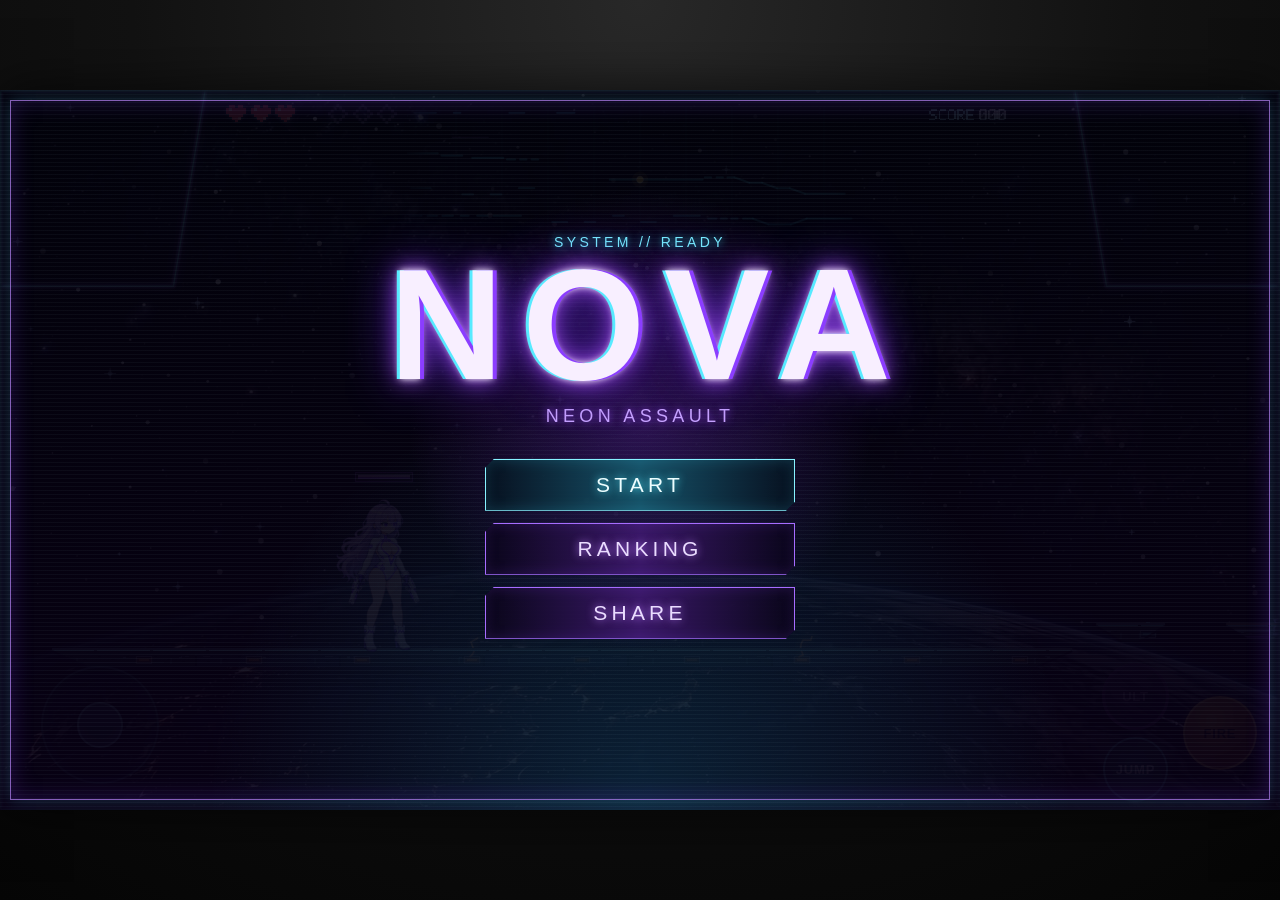
==== commit 923693ef: "작업" ====
--- a/index.html
+++ b/index.html
@@ -40,8 +40,7 @@
     <link rel="preload" href="./assets/sound/voice_boss.mp3?v=20261107-1" as="fetch" crossorigin="anonymous" />
     <link rel="preload" href="./assets/music/stage.mp3?v=20261109-1" as="audio" />
     <link rel="preload" href="./assets/music/boss.mp3?v=20261109-1" as="audio" />
-    <link rel="preload" href="./assets/images/ui/nova-title-screen-v1.webp?v=20261113-1" as="image" />
-    <link rel="stylesheet" href="./styles.css?v=20261113-2" />
+    <link rel="stylesheet" href="./styles.css?v=20261115-1" />
   </head>
   <body>
     <main class="game-shell" aria-label="NOVA 게임 프로토타입">
@@ -345,7 +344,7 @@
     </main>
 
     <script src="./js/config.js?v=20261111-2"></script>
-    <script src="./js/assets.js?v=20261113-2"></script>
+    <script src="./js/assets.js?v=20261115-1"></script>
     <script src="./js/state.js?v=20261107-1"></script>
     <script src="./js/leaderboard.js?v=20261113-1"></script>
     <script src="./js/menu.js?v=20261113-1"></script>
--- a/styles.css
+++ b/styles.css
@@ -482,17 +482,9 @@
   overflow: hidden;
   color: #f4f0ff;
   background:
-    radial-gradient(circle at 50% 43%, rgb(128 43 223 / 18%) 0%, transparent 34%),
-    linear-gradient(
-      90deg,
-      rgb(2 2 11 / 12%) 0%,
-      rgb(3 2 14 / 34%) 32%,
-      rgb(3 2 14 / 48%) 50%,
-      rgb(3 2 14 / 32%) 67%,
-      rgb(2 2 11 / 10%) 100%
-    ),
-    linear-gradient(180deg, rgb(1 2 10 / 8%), rgb(5 1 15 / 25%)),
-    url("./assets/images/ui/nova-title-screen-v1.webp?v=20261113-1") center / cover no-repeat;
+    radial-gradient(circle at 50% 46%, rgb(151 53 255 / 26%) 0%, transparent 31%),
+    radial-gradient(circle at 50% 100%, rgb(30 217 255 / 15%) 0%, transparent 45%),
+    linear-gradient(180deg, rgb(2 2 11 / 91%), rgb(8 1 20 / 96%));
   font-family: Impact, Haettenschweiler, "Arial Narrow Bold", sans-serif;
   touch-action: manipulation;
 }
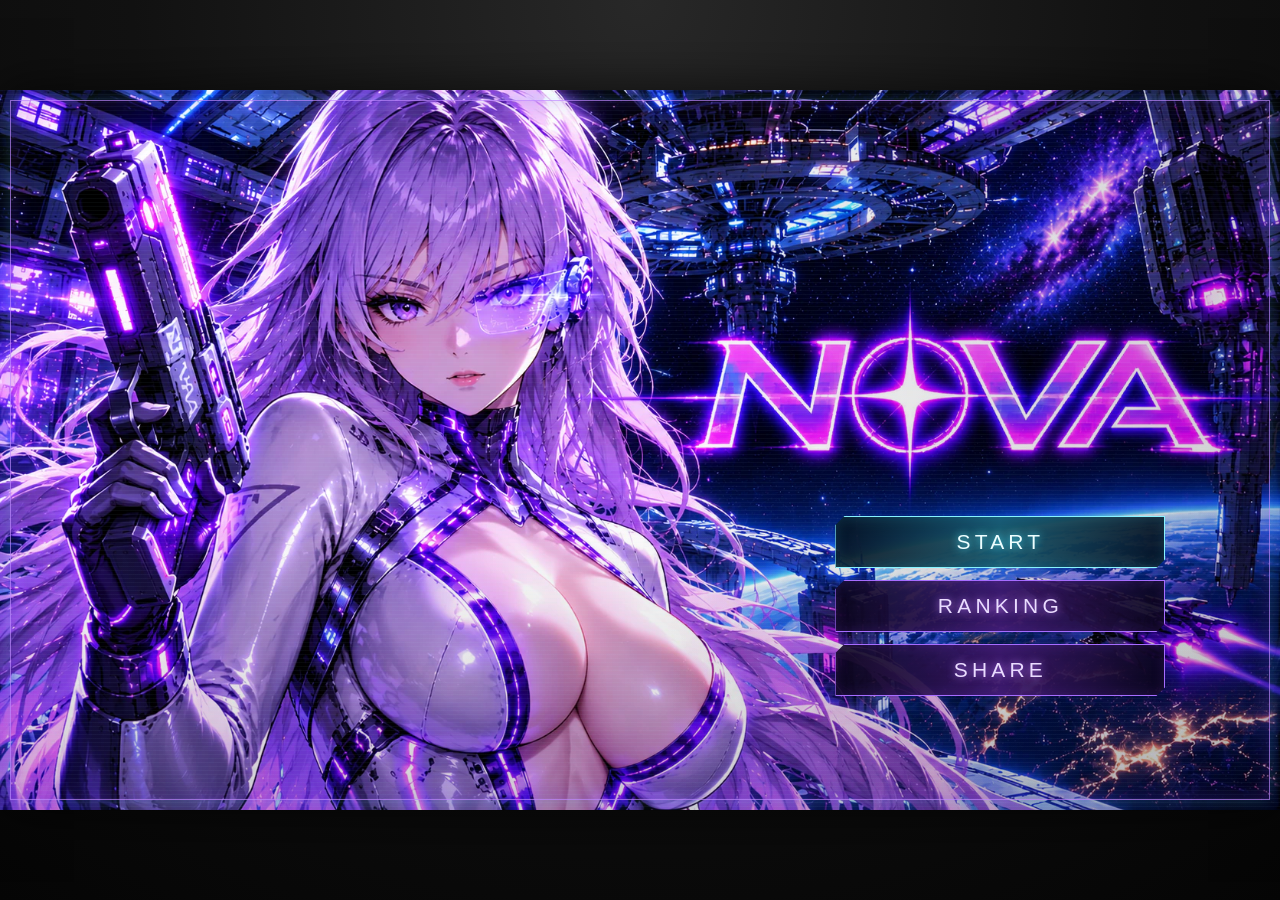
==== commit 61c10583: "작업" ====
--- a/index.html
+++ b/index.html
@@ -40,7 +40,8 @@
     <link rel="preload" href="./assets/sound/voice_boss.mp3?v=20261107-1" as="fetch" crossorigin="anonymous" />
     <link rel="preload" href="./assets/music/stage.mp3?v=20261109-1" as="audio" />
     <link rel="preload" href="./assets/music/boss.mp3?v=20261109-1" as="audio" />
-    <link rel="stylesheet" href="./styles.css?v=20261115-1" />
+    <link rel="preload" href="./assets/images/title/main.webp?v=20261116-2" as="image" />
+    <link rel="stylesheet" href="./styles.css?v=20261116-5" />
   </head>
   <body>
     <main class="game-shell" aria-label="NOVA 게임 프로토타입">
@@ -293,10 +294,11 @@
                 autocomplete="nickname"
                 autocapitalize="characters"
                 spellcheck="false"
+                placeholder="NAME"
                 required
               />
               <button class="game-over-register-button" data-game-over-register type="submit">
-                REGISTER
+                OK
               </button>
             </form>
             <p class="game-over-result" data-game-over-result aria-live="polite"></p>
@@ -344,7 +346,7 @@
     </main>
 
     <script src="./js/config.js?v=20261111-2"></script>
-    <script src="./js/assets.js?v=20261115-1"></script>
+    <script src="./js/assets.js?v=20261116-3"></script>
     <script src="./js/state.js?v=20261107-1"></script>
     <script src="./js/leaderboard.js?v=20261113-1"></script>
     <script src="./js/menu.js?v=20261113-1"></script>
@@ -352,7 +354,7 @@
     <script src="./js/combat.js?v=20261111-1"></script>
     <script src="./js/player.js?v=20261106-1"></script>
     <script src="./js/enemies.js?v=20261111-1"></script>
-    <script src="./js/renderer.js?v=20261111-2"></script>
+    <script src="./js/renderer.js?v=20261116-1"></script>
     <script src="./js/input.js?v=20261113-1"></script>
     <script src="./js/main.js?v=20261113-1"></script>
   </body>
--- a/styles.css
+++ b/styles.css
@@ -482,9 +482,9 @@
   overflow: hidden;
   color: #f4f0ff;
   background:
-    radial-gradient(circle at 50% 46%, rgb(151 53 255 / 26%) 0%, transparent 31%),
-    radial-gradient(circle at 50% 100%, rgb(30 217 255 / 15%) 0%, transparent 45%),
-    linear-gradient(180deg, rgb(2 2 11 / 91%), rgb(8 1 20 / 96%));
+    linear-gradient(90deg, transparent 0 52%, rgb(2 2 13 / 8%) 67%, rgb(2 1 12 / 18%) 100%),
+    linear-gradient(180deg, transparent 58%, rgb(3 1 12 / 18%) 100%),
+    url("./assets/images/title/main.webp?v=20261116-2") center / cover no-repeat;
   font-family: Impact, Haettenschweiler, "Arial Narrow Bold", sans-serif;
   touch-action: manipulation;
 }
@@ -519,16 +519,7 @@
 }
 
 .start-screen-grid {
-  position: absolute;
-  inset: 43% -18% -34%;
-  background-image:
-    linear-gradient(rgb(103 229 255 / 16%) 1px, transparent 1px),
-    linear-gradient(90deg, rgb(174 105 255 / 15%) 1px, transparent 1px);
-  background-size: clamp(24px, 4vw, 52px) clamp(18px, 3vw, 38px);
-  mask-image: linear-gradient(transparent, #000 24%, #000 82%, transparent);
-  transform: perspective(330px) rotateX(57deg) scale(1.35);
-  transform-origin: center bottom;
-  pointer-events: none;
+  display: none;
 }
 
 .start-screen-main,
@@ -538,8 +529,11 @@
 }
 
 .start-screen-main {
+  position: absolute;
+  top: calc(55% + 30px);
+  right: 7%;
   display: flex;
-  width: min(70%, 510px);
+  width: min(34%, 380px);
   flex-direction: column;
   align-items: center;
   text-align: center;
@@ -561,6 +555,20 @@
   color: #78efff;
   font-size: clamp(8px, 1.15vw, 14px);
   text-shadow: 0 0 8px #32dfff;
+}
+
+.start-screen-signal,
+.start-screen-title,
+.start-screen-subtitle {
+  position: absolute;
+  width: 1px;
+  height: 1px;
+  margin: -1px;
+  padding: 0;
+  overflow: hidden;
+  clip: rect(0 0 0 0);
+  clip-path: inset(50%);
+  white-space: nowrap;
 }
 
 .start-screen-title {
@@ -589,9 +597,9 @@
 
 .start-screen-actions {
   display: grid;
-  width: min(100%, 310px);
+  width: min(100%, 330px);
   gap: clamp(7px, 1.1vw, 12px);
-  margin-top: clamp(15px, 3vw, 32px);
+  margin-top: 0;
 }
 
 .start-screen-button {
@@ -652,9 +660,12 @@
 .start-ranking-view {
   display: flex;
   width: min(72%, 620px);
-  max-height: 82%;
+  height: min(82%, 620px);
+  min-height: 0;
+  max-height: calc(100% - 24px);
   flex-direction: column;
   padding: clamp(12px, 2vw, 24px);
+  overflow: hidden;
   border: 1px solid rgb(144 238 255 / 76%);
   background: rgb(4 5 20 / 90%);
   box-shadow:
@@ -674,6 +685,8 @@
 
 .start-ranking-list {
   flex: 1 1 auto;
+  min-height: 0;
+  overscroll-behavior: contain;
 }
 
 .start-screen-button.back {
@@ -688,7 +701,9 @@
 
 @media (max-height: 470px) {
   .start-screen-main {
-    width: min(66%, 440px);
+    top: calc(54% + 30px);
+    right: 6%;
+    width: min(34%, 300px);
   }
 
   .start-screen-title {
@@ -697,7 +712,7 @@
 
   .start-screen-actions {
     width: min(100%, 270px);
-    margin-top: 11px;
+    margin-top: 0;
     gap: 6px;
   }
 
@@ -707,7 +722,6 @@
 
   .start-ranking-view {
     width: min(72%, 570px);
-    max-height: 86%;
     padding: 9px 14px;
   }
 }
@@ -784,7 +798,9 @@
   grid-template-columns: minmax(250px, 0.9fr) minmax(300px, 1.1fr);
   gap: clamp(14px, 3vw, 44px);
   width: min(88%, 980px);
-  max-height: 84%;
+  height: min(84%, 620px);
+  min-height: 0;
+  max-height: calc(100% - 24px);
   align-items: center;
 }
 
@@ -801,9 +817,13 @@
 
 .game-over-registration {
   display: flex;
+  min-height: 0;
+  max-height: 100%;
   flex-direction: column;
   align-items: center;
+  justify-content: center;
   padding: clamp(12px, 2.2vw, 26px);
+  overflow: hidden;
   text-align: center;
 }
 
@@ -842,8 +862,22 @@
 
 .game-over-form {
   display: grid;
-  width: min(100%, 310px);
+  grid-template-columns: minmax(0, 1fr) auto;
+  width: min(100%, 330px);
   gap: clamp(5px, 0.8vw, 9px);
+  margin-top: clamp(7px, 1.1vw, 12px);
+}
+
+.game-over-name-label {
+  position: absolute;
+  width: 1px;
+  height: 1px;
+  margin: -1px;
+  padding: 0;
+  overflow: hidden;
+  clip: rect(0 0 0 0);
+  clip-path: inset(50%);
+  white-space: nowrap;
 }
 
 .game-over-name-input,
@@ -863,6 +897,7 @@
 }
 
 .game-over-name-input {
+  min-width: 0;
   outline: none;
   user-select: text;
   touch-action: auto;
@@ -884,6 +919,11 @@
   touch-action: manipulation;
 }
 
+.game-over-register-button {
+  min-width: clamp(48px, 7vw, 72px);
+  padding: 0 clamp(9px, 1.5vw, 16px);
+}
+
 .game-over-register-button:disabled {
   cursor: default;
   opacity: 0.48;
@@ -908,8 +948,9 @@
 .leaderboard-panel {
   align-self: stretch;
   display: flex;
+  height: 100%;
   min-height: 0;
-  max-height: min(62vh, 470px);
+  max-height: none;
   flex-direction: column;
   padding: clamp(9px, 1.5vw, 18px);
 }
@@ -972,7 +1013,6 @@
 @media (max-height: 470px) {
   .game-over-layout {
     width: min(91%, 980px);
-    max-height: 88%;
   }
 
   .game-over-registration {
@@ -984,7 +1024,29 @@
   }
 
   .leaderboard-panel {
-    max-height: 70vh;
+    max-height: none;
+  }
+
+  .game-over-score-label {
+    margin-top: 5px;
+  }
+
+  .game-over-form {
+    margin-top: 5px;
+  }
+
+  .game-over-name-input,
+  .game-over-register-button,
+  .game-over-restart-button {
+    min-height: 28px;
+  }
+
+  .game-over-result {
+    margin-top: 3px;
+  }
+
+  .game-over-restart-button {
+    margin-top: 3px;
   }
 }
 
